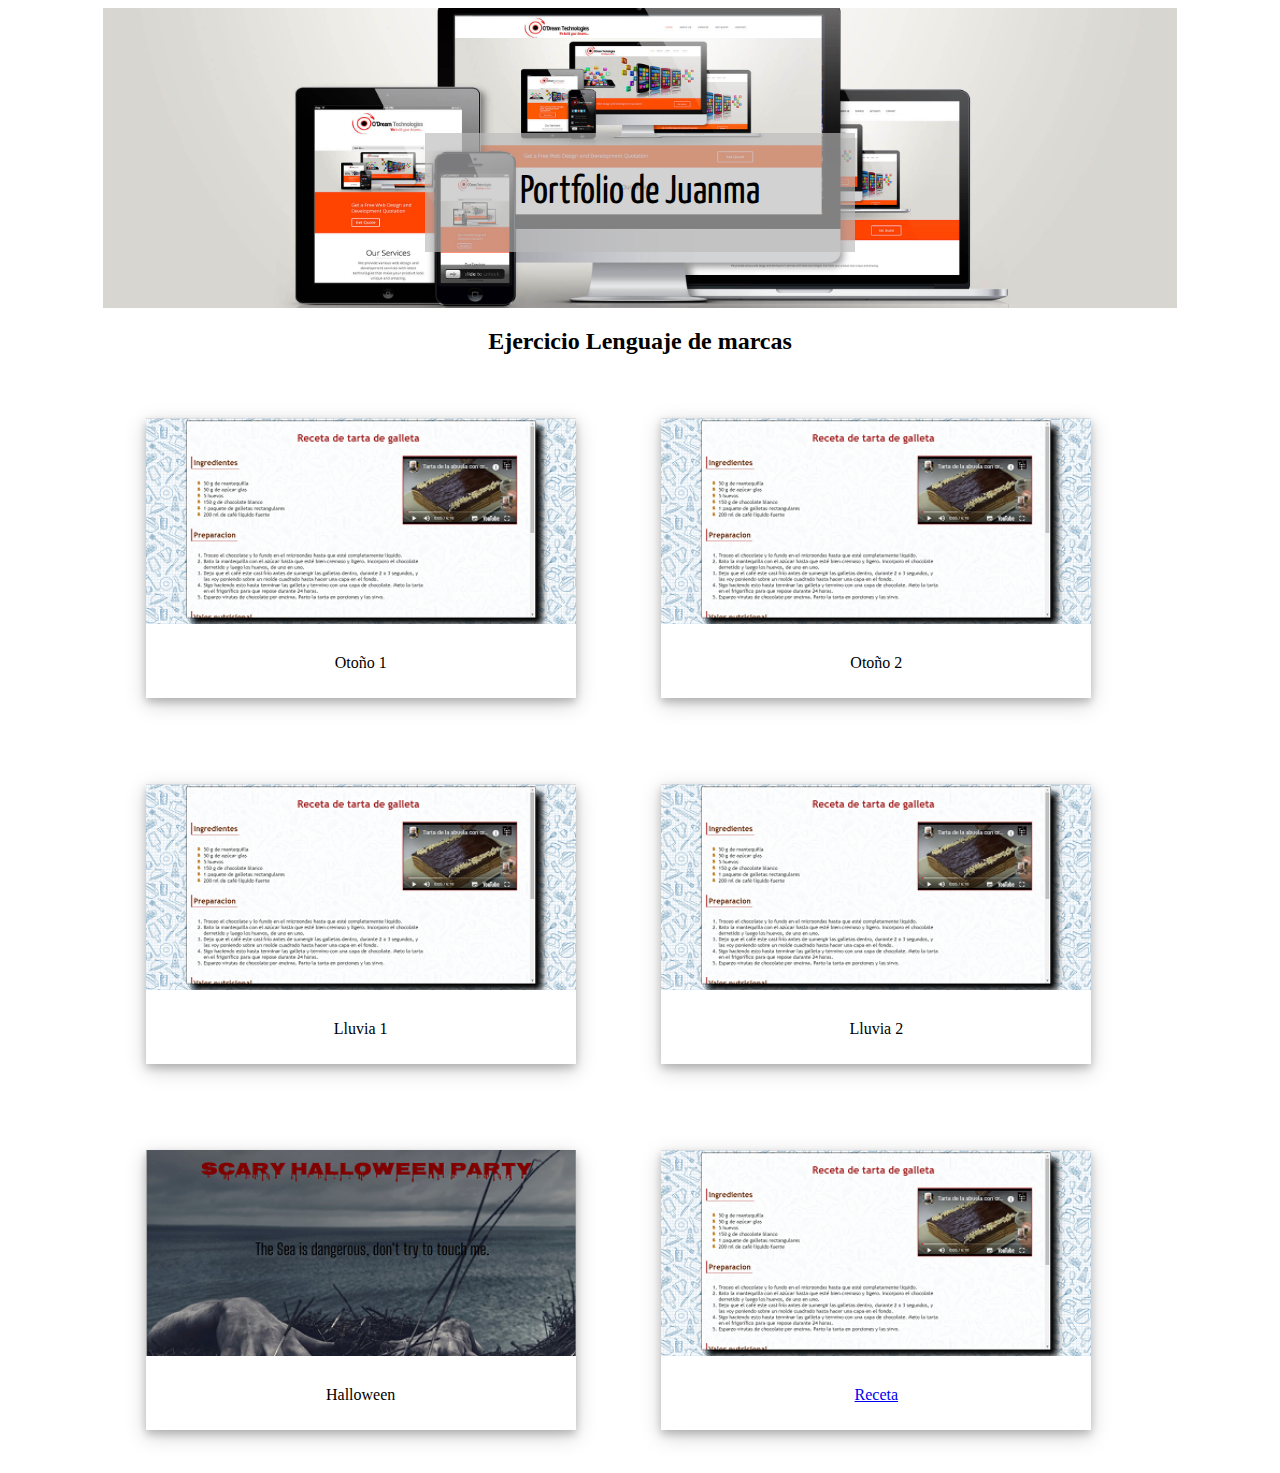
==== index.html @ 00c7c03c "Primera subida de portfolio" ====
<!DOCTYPE html>
<html lang="en">
<head>
    <meta charset="UTF-8">
    <meta name="viewport" content="width=device-width, initial-scale=1.0">
    <meta http-equiv="X-UA-Compatible" content="ie=edge">
    <title>Portfolio de Juanma</title>
    <!-- la hoja de estilo está fuera en otro archivo-->
    <link href="https://fonts.googleapis.com/css?family=Yanone+Kaffeesatz&display=swap" rel="stylesheet"> 
    <link href="estilo-portfolio.css" rel="stylesheet">
    <link rel="shortcut icon" href="imagenes/iconolibro.PNG"/>

  </head>
<body>
  <!-- la página la maquetamos (layout) en 3 rectángulos o áreas:
  header (cabecera), main (principal), footer (pie de página)-->
    <div id="wrapper">
  <!-- aquí iría una imagen bonita o un slider (galería)
    el logo si es una empresa, y el título del sitio web-->
      <header>
        <div id="titulo">
          <p>Portfolio de Juanma</p>
        </div>
      </header>
      <main>
          <h2>Ejercicio Lenguaje de marcas</h2>

          <div class="polaroid">
            <a href="mi-otono/index.html" target="_blank">
            <img src="imagenes-portfolio/Captura-receta.PNG" alt="5 Terre" style="width:100%"></a>
            <div class="container">
            <p>Otoño 1</p>
            </div>
          </div>
          
          <div class="polaroid">
            <a href="mi-otono 2/index.html" target="_blank">
            <img src="imagenes-portfolio/Captura-receta.PNG" alt="Norther Lights" style="width:100%"></a>
            <div class="container">
            <p>Otoño 2</p>
            </div>
          </div>
          
          <div class="polaroid">
            <a href="mi lluvia/index.html" target="_blank">
            <img src="imagenes-portfolio/Captura-receta.PNG" alt="5 Terre" style="width:100%"></a>
            <div class="container">
            <p>Lluvia 1</p>
            </div>
          </div>
          
          <div class="polaroid">
            <a href="mi lluvia 2/index.html" target="_blank">
            <img src="imagenes-portfolio/Captura-receta.PNG" alt="Norther Lights" style="width:100%"></a>
            <div class="container">
            <p>Lluvia 2</p>
            </div>
          </div>
          
          <div class="polaroid">
            <a href="halloween/index.html" target="_blank">
            <img src="imagenes-portfolio/Captura-halloween.PNG" alt="5 Terre" style="width:100%"></a>
            <div class="container">
            <p>Halloween</p>
            </div>
          </div>
          
          <div class="polaroid">
            <a href="cocina/index.html" target="_blank">
            <img src="imagenes-portfolio/Captura-receta.PNG" alt="Norther Lights" style="width:100%">
            <div class="container">
            <p>Receta</p>
            </div>
          </div>
      </main>
      <footer>

      </footer>
    </div>   
</body>
</html>
---- estilo-portfolio.css ----
/* este es el estilo de portfolio de Pilar */
/*body {background-color:black;}*/
#wrapper {width:85%;
          background-color:white;
          margin:auto;}
header {position:relative;
        /* relative para que el título que va dentro,
        lo pueda colocar con absolute, donde quiera */
        background-image:url("imagenes-portfolio/header.jpg");
        background-size:cover;
        /* cover adapta bien la imagen responsive
        pero la corta... */
        background-position:center;
        /* como mi imagen tiene lo importante en el centro,
        debo poner background-position:center para que corte
        de los lados */
        height:300px;}
#titulo {position:absolute;
         width:40%;
         top:125px;

         /* OJO, RARO: para que el navegador calcule bien
         el centro donde poner el titulo, hay que indicarle
         estas 4 cosas: */
         left:0px;
         right:0px;
         margin-left:auto;
         margin-right:auto;

         font-family: 'Yanone Kaffeesatz', sans-serif;
         font-size:2.5em;
         background-color:rgba(187, 186, 186, 0.658);
         text-align:center;}
/*Aqui empieza el estilo de main*/
h2 {text-align: center;}
div.polaroid {
        width: 40%;
        background-color: white;
        box-shadow: 0 4px 8px 0 rgba(0, 0, 0, 0.2), 0 6px 20px 0 rgba(0, 0, 0, 0.19);
        margin-bottom: 25px;
        float:left;
        margin:4%;
      }
div.polaroid:hover{
              opacity:0.5;}
      
div.container {
        text-align: center;
        padding: 10px 20px;}

@media only screen and (max-width:500px){
        div.polaroid {width:90%;}
}
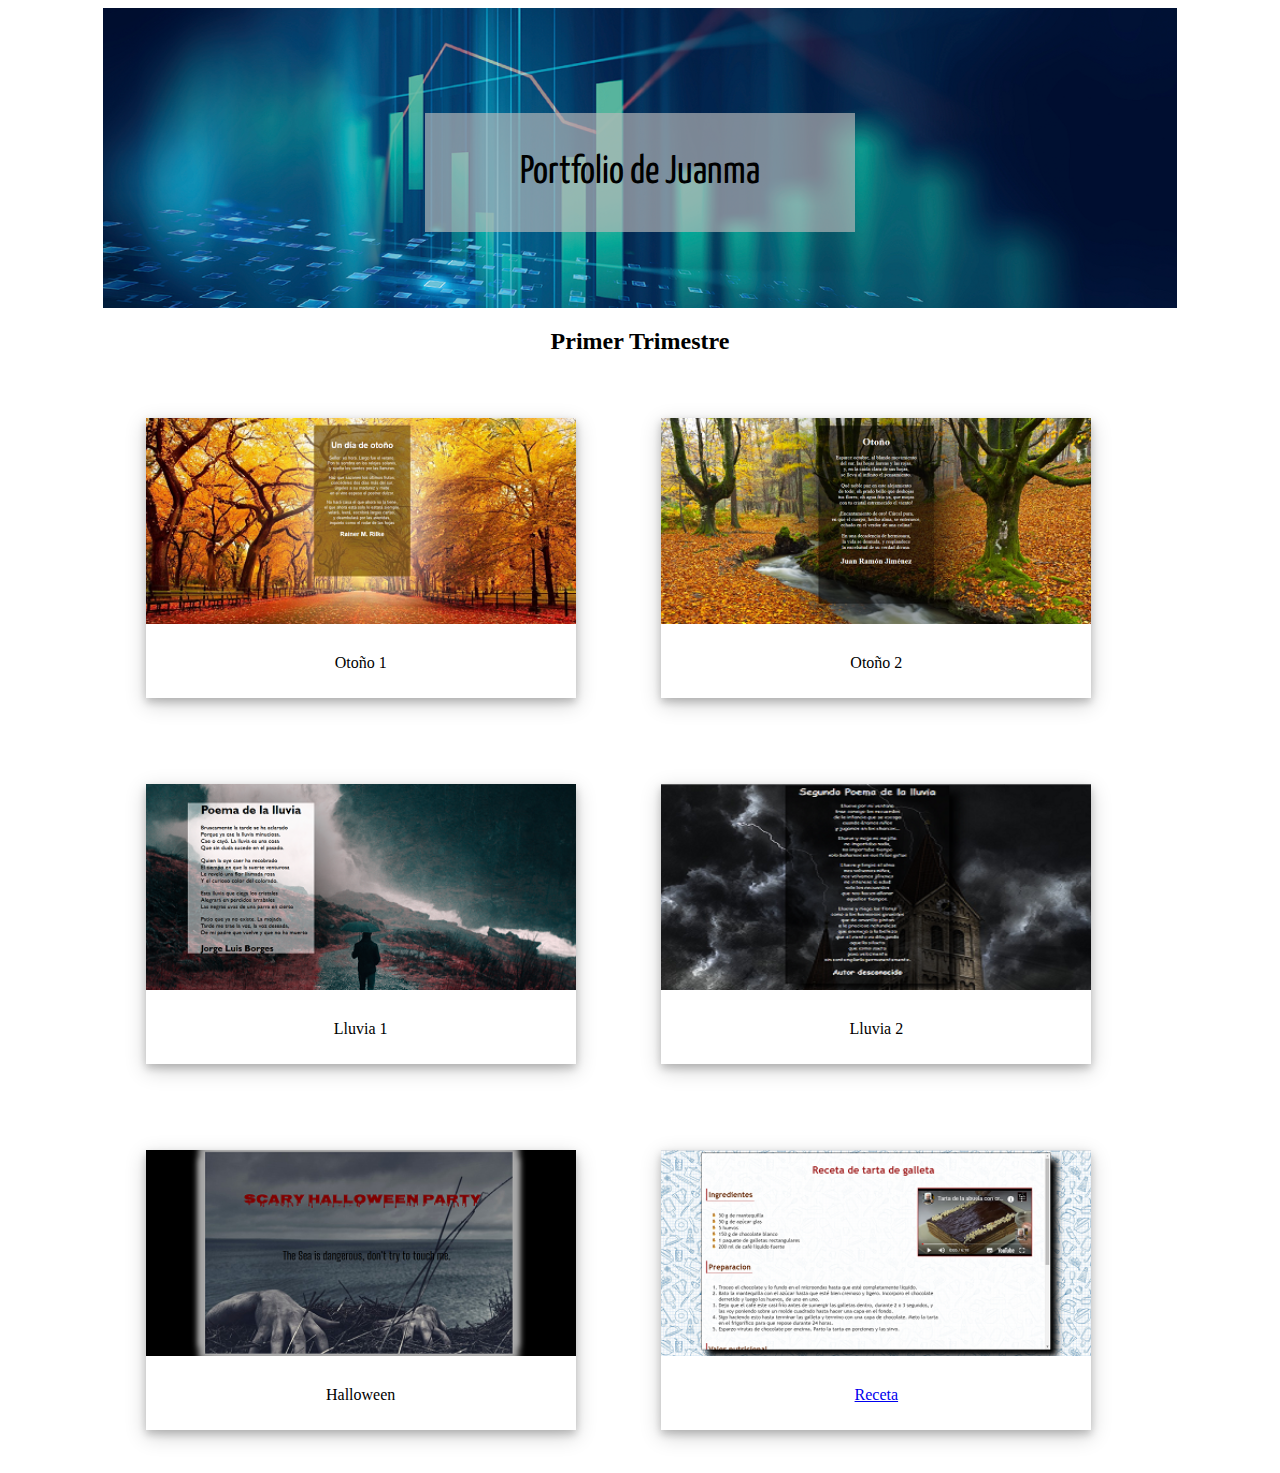
==== commit 2bf642fb: "Add files via upload" ====
--- a/index.html
+++ b/index.html
@@ -4,11 +4,11 @@
     <meta charset="UTF-8">
     <meta name="viewport" content="width=device-width, initial-scale=1.0">
     <meta http-equiv="X-UA-Compatible" content="ie=edge">
+    <link rel="shortcut icon" href="imagenes/favicon.ico"/>
     <title>Portfolio de Juanma</title>
     <!-- la hoja de estilo está fuera en otro archivo-->
     <link href="https://fonts.googleapis.com/css?family=Yanone+Kaffeesatz&display=swap" rel="stylesheet"> 
     <link href="estilo-portfolio.css" rel="stylesheet">
-    <link rel="shortcut icon" href="imagenes/iconolibro.PNG"/>
 
   </head>
 <body>
@@ -23,11 +23,11 @@
         </div>
       </header>
       <main>
-          <h2>Ejercicio Lenguaje de marcas</h2>
+          <h2>Primer Trimestre</h2>
 
           <div class="polaroid">
             <a href="mi-otono/index.html" target="_blank">
-            <img src="imagenes-portfolio/Captura-receta.PNG" alt="5 Terre" style="width:100%"></a>
+            <img src="imagenes-portfolio/Captura-otono1.PNG" alt="5 Terre" style="width:100%"></a>
             <div class="container">
             <p>Otoño 1</p>
             </div>
@@ -35,7 +35,7 @@
           
           <div class="polaroid">
             <a href="mi-otono 2/index.html" target="_blank">
-            <img src="imagenes-portfolio/Captura-receta.PNG" alt="Norther Lights" style="width:100%"></a>
+            <img src="imagenes-portfolio/Captura-otono2.PNG" alt="Norther Lights" style="width:100%"></a>
             <div class="container">
             <p>Otoño 2</p>
             </div>
@@ -43,7 +43,7 @@
           
           <div class="polaroid">
             <a href="mi lluvia/index.html" target="_blank">
-            <img src="imagenes-portfolio/Captura-receta.PNG" alt="5 Terre" style="width:100%"></a>
+            <img src="imagenes-portfolio/Captura-lluvia1.PNG" alt="5 Terre" style="width:100%"></a>
             <div class="container">
             <p>Lluvia 1</p>
             </div>
@@ -51,7 +51,7 @@
           
           <div class="polaroid">
             <a href="mi lluvia 2/index.html" target="_blank">
-            <img src="imagenes-portfolio/Captura-receta.PNG" alt="Norther Lights" style="width:100%"></a>
+            <img src="imagenes-portfolio/Captura-lluvia2.PNG" alt="Norther Lights" style="width:100%"></a>
             <div class="container">
             <p>Lluvia 2</p>
             </div>
--- a/estilo-portfolio.css
+++ b/estilo-portfolio.css
@@ -6,7 +6,7 @@
 header {position:relative;
         /* relative para que el título que va dentro,
         lo pueda colocar con absolute, donde quiera */
-        background-image:url("imagenes-portfolio/header.jpg");
+        background-image:url("imagenes-portfolio/posibleencabezado.png");
         background-size:cover;
         /* cover adapta bien la imagen responsive
         pero la corta... */
@@ -17,7 +17,7 @@
         height:300px;}
 #titulo {position:absolute;
          width:40%;
-         top:125px;
+         top:105px;
 
          /* OJO, RARO: para que el navegador calcule bien
          el centro donde poner el titulo, hay que indicarle
